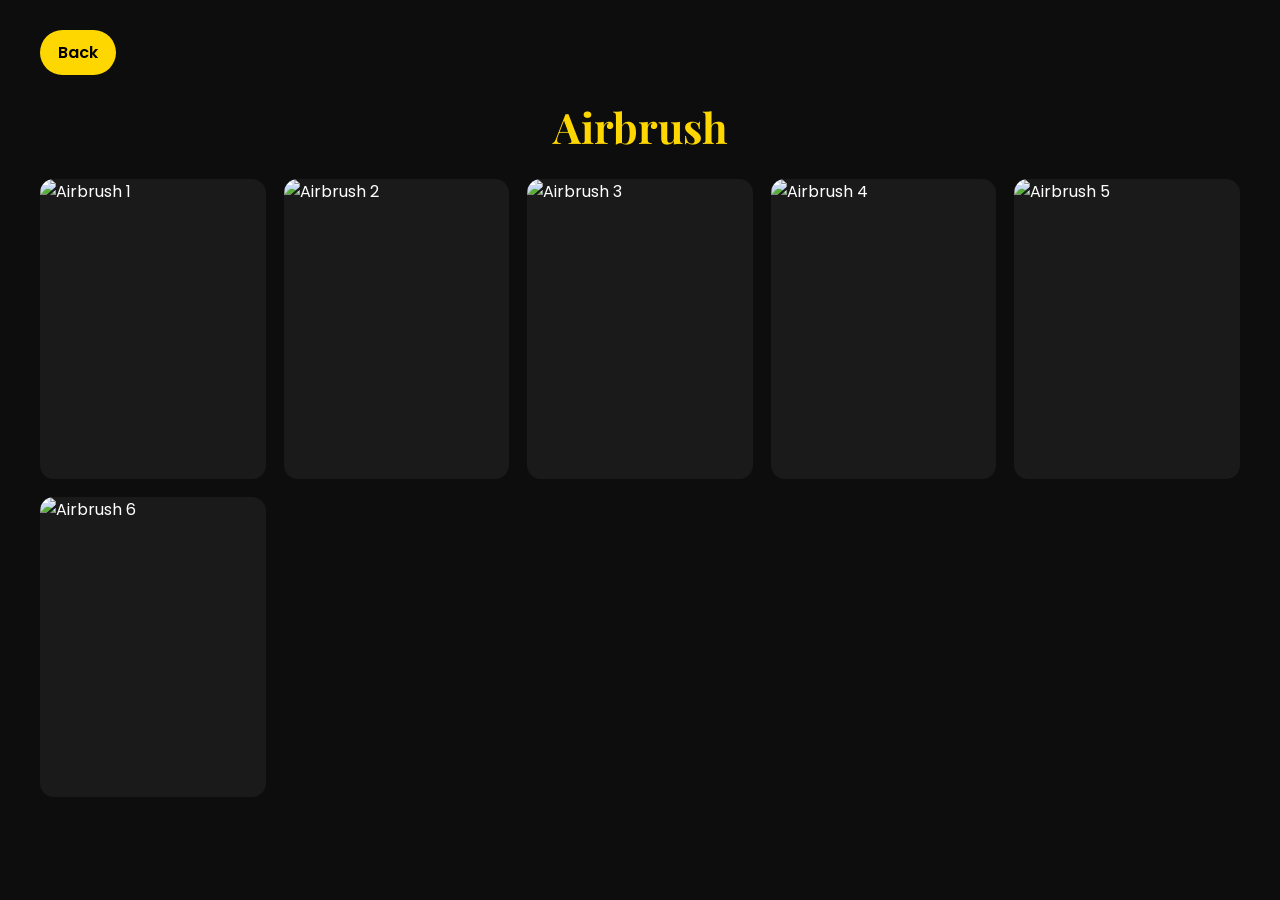
==== airbrush.html @ ad9dd415 "Add files via upload" ====
<!DOCTYPE html>
<html lang="en">
<head>
<meta charset="UTF-8">
<meta name="viewport" content="width=device-width, initial-scale=1.0">
<title>Airbrush</title>
<link href="https://fonts.googleapis.com/css2?family=Playfair+Display:wght@500&family=Poppins:wght@300;400;600&display=swap" rel="stylesheet">
<style>
*{margin:0;padding:0;box-sizing:border-box;}
body{font-family:'Poppins', sans-serif;background:#0d0d0d;color:#fff;padding:30px 20px 50px;}
.container{max-width:1200px;margin:0 auto;}
.back{display:inline-block;margin-bottom:24px;padding:10px 18px;border-radius:999px;background:gold;color:#000;text-decoration:none;font-weight:600;}
h1{font-family:'Playfair Display', serif;font-size:42px;margin-bottom:10px;color:gold;text-align:center;}
.gallery{display:grid;grid-template-columns:repeat(auto-fit, minmax(220px, 1fr));gap:18px;margin-top:24px;}
.gallery img{width:100%;height:300px;object-fit:cover;border-radius:14px;display:block;background:#1a1a1a;}
@media (max-width: 768px){h1{font-size:32px;}.gallery img{height:240px;}}
</style>
</head>
<body>
<div class="container">
    <a href="webpage.html" class="back">Back</a>
    <h1>Airbrush</h1>
    <div class="gallery">
        <img src="hd.jpg.jpeg" alt="Airbrush 1">
        <img src="11.jpg.jpeg" alt="Airbrush 2">
        <img src="12.jpg.jpeg" alt="Airbrush 3">
        <img src="13.jpg.jpeg" alt="Airbrush 4">
        <img src="14.jpg.jpeg" alt="Airbrush 5">
        <img src="15.jpg.jpeg" alt="Airbrush 6">
    </div>
</div>
</body>
</html>
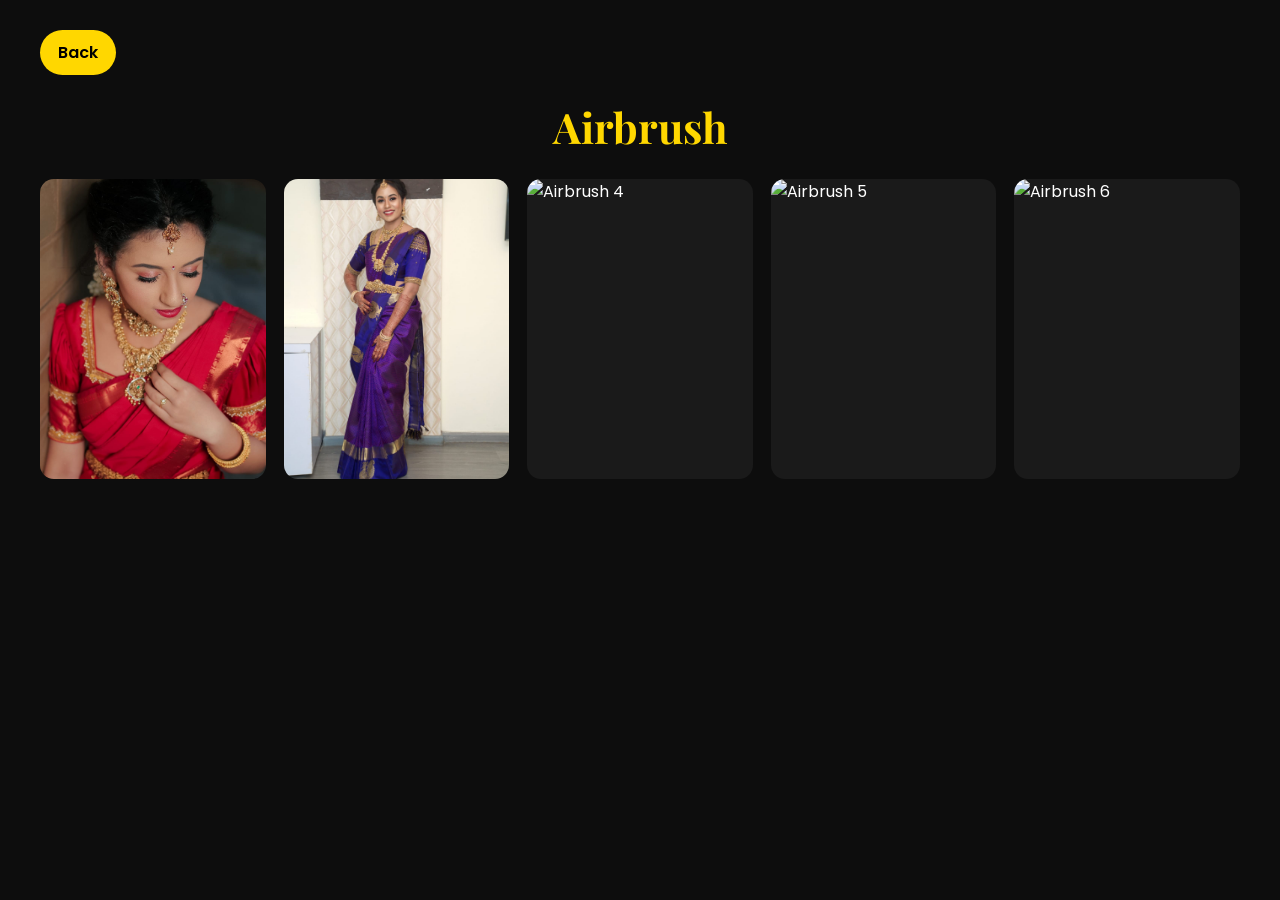
==== commit b3fe0f56: "Add files via upload" ====
--- a/airbrush.html
+++ b/airbrush.html
@@ -1,4 +1,4 @@
-<!DOCTYPE html>
+﻿<!DOCTYPE html>
 <html lang="en">
 <head>
 <meta charset="UTF-8">
@@ -21,12 +21,11 @@
     <a href="webpage.html" class="back">Back</a>
     <h1>Airbrush</h1>
     <div class="gallery">
-        <img src="hd.jpg.jpeg" alt="Airbrush 1">
-        <img src="11.jpg.jpeg" alt="Airbrush 2">
-        <img src="12.jpg.jpeg" alt="Airbrush 3">
-        <img src="13.jpg.jpeg" alt="Airbrush 4">
-        <img src="14.jpg.jpeg" alt="Airbrush 5">
-        <img src="15.jpg.jpeg" alt="Airbrush 6">
+        <img src="101.jpg.jpeg" alt="Airbrush 1">
+        <img src="223.jpg.jpeg" alt="Airbrush 2">
+        <img src="225.jpg.jpeg" alt="Airbrush 4">
+        <img src="224.jpg.jpeg" alt="Airbrush 5">
+        <img src="226.jpg.jpeg" alt="Airbrush 6">
     </div>
 </div>
 </body>
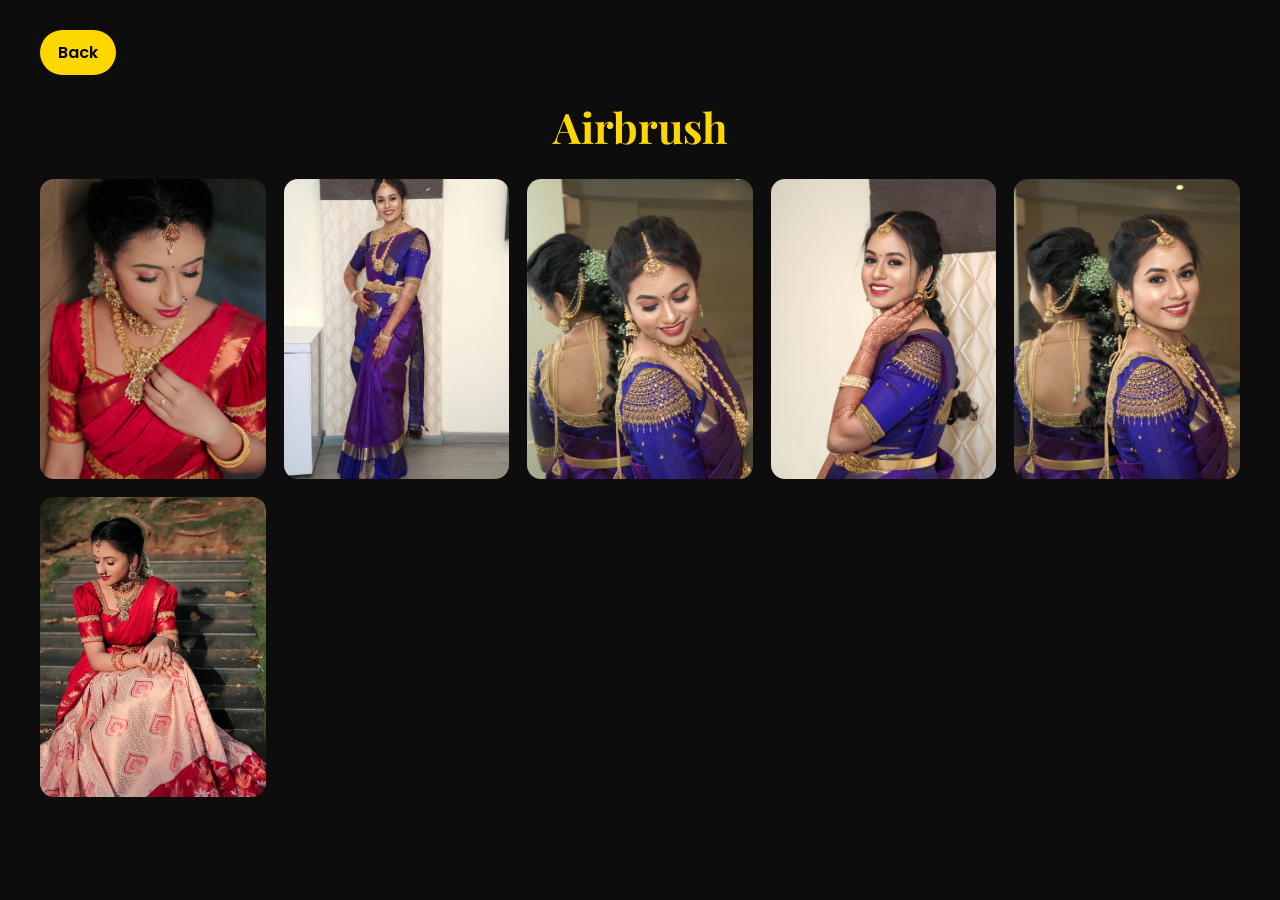
==== commit d0f3434e: "Add files via upload" ====
--- a/airbrush.html
+++ b/airbrush.html
@@ -26,6 +26,7 @@
         <img src="225.jpg.jpeg" alt="Airbrush 4">
         <img src="224.jpg.jpeg" alt="Airbrush 5">
         <img src="226.jpg.jpeg" alt="Airbrush 6">
+        <img src="666.jpg.jpeg" alt="Airbrush 7">
     </div>
 </div>
 </body>
